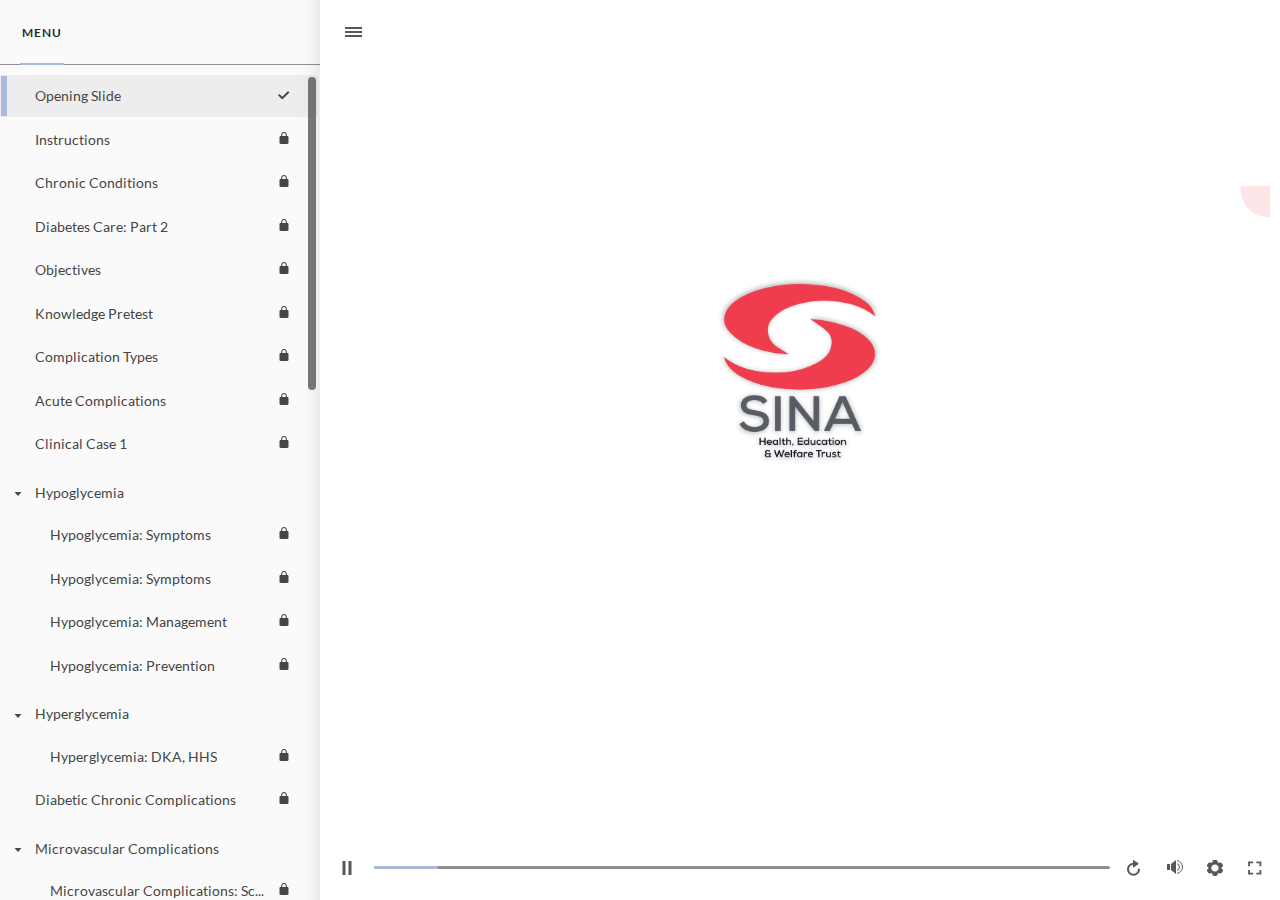
==== index.html @ 586d02e0 "CCPD2-v1" ====
﻿<!doctype html>
<html lang="en-US">
<head>
  <meta charset="utf-8">
  <!-- Created using Storyline 360 - http://www.articulate.com  -->
  <!-- version: 3.82.31354.0 -->
  <title>CCDP2-v1</title>
  <meta http-equiv="x-ua-compatible" content="IE=edge"/>
  <meta name="viewport" content="width=device-width,initial-scale=1,user-scalable=no,shrink-to-fit=no,minimal-ui"/>
  <meta name="apple-mobile-web-app-capable" content="yes"/>
  <style>
    html, body { height: 100%; padding: 0; margin: 0 }
    #app { height: 100%; width: 100%; }
  </style>

  <script>
    window.DS = {};
    window.globals = {
      DATA_PATH_BASE: '',
      HAS_FRAME: true,
      HAS_SLIDE: true,

      lmsPresent: false,
      tinCanPresent: false,
      cmi5Present: false,
      aoSupport: false,
      scale: 'noscale',
      captureRc: false,
      browserSize: 'optimal',
      bgColor: '#FFFFFF',
      features: 'BackgroundAudioTriggers,BackgroundAudioVolumeVariable,ConnectionMessages,DropIn1,DropIn2,DropIn3,DropIn4,DropIn5,LayerPresentAsDialog,MultiLineTextEntry,MultipleQuizTracking,PlayerTooltips,UpdatedThemeEditor',
      themeName: 'unified',
      preloaderColor: '#8C8C8C',
      suppressAnalytics: false,
      productChannel: 'stable',
      publishSource: 'storyline',
      aid: 'auth0|5c3ebf465839c91ac43ea7fc',
      cid: '29e8bac9-956a-42c9-afb0-12fc80b19edf',
      playerVersion: '3.82.31354.0',
      publishTimestamp: '2023-12-13T22:24:40.4464291Z',
      maxIosVideoElements: 10,
      connectionSettings: { message: 'You%20are%20offline.%20Trying%20to%20reconnect...', useDarkTheme: true, mode: 'disabled' },

      
      parseParams: function(qs) {
        if (window.globals.parsedParams != null) {
          return window.globals.parsedParams;
        }
        qs = (qs || window.location.search.substr(1)).split('+').join(' ');
        var params = {},
            tokens,
            re = /[?&]?([^=]+)=([^&]*)/g;

        while (tokens = re.exec(qs)) {
          params[decodeURIComponent(tokens[1]).trim()] =
            decodeURIComponent(tokens[2]).trim();
        }
        window.globals.parsedParams = params;
        return params;
      }

    };
  </script>
  <script>
    var isIe11 = ('ActiveXObject' in window || window.MSBlobBuilder != null)
      && window.msCrypto != null && !window.ActiveXObject;
    if (isIe11) {
      window.globals.unsupportedBrowser = true;
      document.write(atob('[base64]'));
    }
  </script>
  
  <script>window.THREE = { };</script>
  
</head>
<body style="background: #FFFFFF" class="cs-HTML theme-unified">
  <!-- 360 -->
  <script>!function(){var e,i=/iPhone/i,o=/iPod/i,n=/iPad/i,t=/\biOS-universal(?:.+)Mac\b/i,r=/\bAndroid(?:.+)Mobile\b/i,a=/Android/i,d=/(?:SD4930UR|\bSilk(?:.+)Mobile\b)/i,p=/Silk/i,l=/Windows Phone/i,u=/\bWindows(?:.+)ARM\b/i,b=/BlackBerry/i,s=/BB10/i,c=/Opera Mini/i,f=/\b(CriOS|Chrome)(?:.+)Mobile/i,h=/Mobile(?:.+)Firefox\b/i,v=function(e){return void 0!==e&&"MacIntel"===e.platform&&"number"==typeof e.maxTouchPoints&&e.maxTouchPoints>1&&"undefined"==typeof MSStream};e=function(e){var m={userAgent:"",platform:"",maxTouchPoints:0};e||"undefined"==typeof navigator?"string"==typeof e?m.userAgent=e:e&&e.userAgent&&(m={userAgent:e.userAgent,platform:e.platform,maxTouchPoints:e.maxTouchPoints||0}):m={userAgent:navigator.userAgent,platform:navigator.platform,maxTouchPoints:navigator.maxTouchPoints||0};var g=m.userAgent,y=g.split("[FBAN");void 0!==y[1]&&(g=y[0]),void 0!==(y=g.split("Twitter"))[1]&&(g=y[0]);var A=function(e){return function(i){return i.test(e)}}(g),w={apple:{phone:A(i)&&!A(l),ipod:A(o),tablet:!A(i)&&(A(n)||v(m))&&!A(l),universal:A(t),device:(A(i)||A(o)||A(n)||A(t)||v(m))&&!A(l)},amazon:{phone:A(d),tablet:!A(d)&&A(p),device:A(d)||A(p)},android:{phone:!A(l)&&A(d)||!A(l)&&A(r),tablet:!A(l)&&!A(d)&&!A(r)&&(A(p)||A(a)),device:!A(l)&&(A(d)||A(p)||A(r)||A(a))||A(/\bokhttp\b/i)},windows:{phone:A(l),tablet:A(u),device:A(l)||A(u)},other:{blackberry:A(b),blackberry10:A(s),opera:A(c),firefox:A(h),chrome:A(f),device:A(b)||A(s)||A(c)||A(h)||A(f)},any:!1,phone:!1,tablet:!1};return w.any=w.apple.device||w.android.device||w.windows.device||w.other.device,w.phone=w.apple.phone||w.android.phone||w.windows.phone,w.tablet=w.apple.tablet||w.android.tablet||w.windows.tablet,w}(),"object"==typeof exports&&"undefined"!=typeof module?module.exports=e:"function"==typeof define&&define.amd?define((function(){return e})):this.isMobile=e}();
    window.isMobile.apple.tablet = window.isMobile.apple.tablet ||
      (navigator.platform === 'MacIntel' && navigator.maxTouchPoints > 1);
    window.isMobile.apple.device = window.isMobile.apple.device || window.isMobile.apple.tablet;
    window.isMobile.tablet = window.isMobile.tablet || window.isMobile.apple.tablet;
    window.isMobile.any = window.isMobile.any || window.isMobile.apple.tablet;
  </script>

  <div id="focus-sink" tabindex="-1"></div>

  <div id="preso"></div>
  <script>
    (function() {

      var classTypes = [ 'desktop', 'mobile', 'phone', 'tablet' ];

      var addDeviceClasses = function(prefix, testObj) {
        var curr, i;
        for (i = 0; i < classTypes.length; i++) {
          curr = classTypes[i];
          if (testObj[curr]) {
            document.body.classList.add(prefix + curr);
          }
        }
      };

      var params = window.globals.parseParams(),
          isDevicePreview = params.devicepreview === '1',
          isPhoneOverride = params.deviceType === 'phone' || (isDevicePreview && params.phone == '1'),
          isTabletOverride = (params.deviceType === 'tablet' || isDevicePreview) && !isPhoneOverride,
          isMobileOverride = isPhoneOverride || isTabletOverride;

      var deviceView = {
        desktop: !window.isMobile.any && !isMobileOverride,
        mobile: window.isMobile.any || isMobileOverride,
        phone: isPhoneOverride || (window.isMobile.phone && !isTabletOverride),
        tablet: isTabletOverride || window.isMobile.tablet
      };

      window.globals.deviceView = deviceView;
      window.isMobile.desktop = !window.isMobile.any;
      window.isMobile.mobile = window.isMobile.any;

      addDeviceClasses('view-', deviceView);

    })();
  </script>
  
  <script src='story_content/user.js' type=text/javascript></script>
  <div class="slide-loader"></div>

  <script>
    var doc = document, loader = doc.body.querySelector('.slide-loader'); [ 1, 2, 3 ].forEach(function(n) { var d = doc.createElement('div'); d.style.backgroundColor = window.globals.preloaderColor; d.classList.add('mobile-loader-dot'); d.classList.add('dot' + n); loader.appendChild(d); });
  </script>

  <div class="mobile-load-title-overlay" style="display: none">
    <div class="mobile-load-title">CCDP2-v1</div>
  </div>

  <div class="mobile-chrome-warning"></div>

  
<style>
  .warn-connection-dialog {
    display: none;
    background: transparent;
    pointer-events: all;
    position: fixed;
    left: 0;
    top: 0;
    width: 100%;
    height: 100%;
    z-index: 999;
  }

  .warn-connection-content {
    pointer-events: all;
    border-radius: 4px;
    background: white;
    border: 1px solid #E7E7E7;
    color: #333333;
    box-shadow: 0 2px 4px rgba(0, 0, 0, 0.25);
    transition: all 150ms ease-out;
    position: absolute;
    white-space: nowrap;
  }

  .view-phone.is-landscape .warn-connection-content {
    left: 23px;
    bottom: 23px;
  }

  .view-tablet.is-landscape .warn-connection-content {
    left: 50%;
    top: 20px;
    transform: translateX(-50%);
  }

  .view-mobile.is-portrait .warn-connection-content {
    transform: translate(-50%, calc(-100% - 15px));
  }

  .warn-connection-content p {
    display: inline-block;
    margin: 0 8px 0 0;
    line-height: 33px;
    font-size: 11px;
  }

  .warn-connection-content svg {
    position: relative;
    vertical-align: middle;
    margin: 0 2px 2px 8px;
  }

  .view-desktop .warn-connection-content {
    left: 1.5em;
    bottom: 1.5em;
  }

  .view-desktop .warn-connection-content p {
    font-size: 1.1em;
  }

  .is-offline .warn-connection-dialog {
    display: block;
  }

  .is-offline .cs-panel * {
    pointer-events: none !important;
  }

  .is-offline .cs-panel {
    pointer-events: all !important;
  }

  .is-offline #nav-controls * {
    pointer-events: none !important;
  }

  .is-offline #nav-controls {
    pointer-events: all !important;
  }
</style>

<div class="warn-connection-dialog" role="alertdialog" aria-modal="true" tabindex="0" aria-labelledby="warn-connection-message">
  <div class="warn-connection-content">
    <svg width="17" height="15" viewBox="0 0 17 15" xmlns="http://www.w3.org/2000/svg">
      <path fill="#8F0000" stroke="white" d="M16.07,12.98 L15.88,12.23 L9.51,1.21 C8.97,0.26,7.6,0.26,7.06,1.21 L0.69,12.23 C0.15,13.16,0.81,14.36,1.91,14.36 H14.65 C15.47,14.36,16.05,13.7,16.07,12.98 Z"/>
      <path fill="white" stroke="white" d="M8.58,5.5 C8.35,5.28,8.5,5.35,8.21,5.32 C8.09,5.35,7.97,5.49,7.96,5.67 C7.97,5.79,7.98,5.92,7.98,6.04 L7.98,6.04 C7.99,6.17,8,6.31,8.01,6.43 L8.01,6.44 C8.03,6.92,8.06,7.41,8.09,7.9 L8.09,7.9 C8.12,8.39,8.14,8.88,8.17,9.37 C8.17,9.39,8.18,9.42,8.2,9.44 C8.23,9.46,8.25,9.47,8.28,9.47 C8.31,9.47,8.34,9.46,8.35,9.44 C8.37,9.43,8.38,9.4,8.39,9.35 L8.39,9.34 C8.39,9.24,8.4,9.15,8.4,9.05 L8.4,9.05 C8.41,8.96,8.41,8.86,8.42,8.75 C8.43,8.44,8.45,8.12,8.47,7.81 L8.47,7.81 C8.49,7.49,8.51,7.18,8.53,6.87 C8.55,6.46,8.56,6.05,8.59,5.64 L8.6,5.62 C8.6,5.57,8.59,5.53,8.58,5.5 L8.21,5.32 Z"/>
      <circle fill="white" stroke="white" cx="8.3" cy="11.35" r="0.3"/>
    </svg>
    <p id="warn-connection-message">You are offline. Trying to reconnect...</p>
  </div>
</div>

<script>
  (function() {
    window.DS.connection = {
      warningShown: false,
      assets: {},
      loadingAssetGroup: false,
      retryDelay: 500
    };

    var connectionSettings = window.globals.connectionSettings || {};

    // The `window.globals.features` variable must be set in `webpack.dev.config` when testing locally - it is not enough
    // to have it in the data - but it must be set there as well.
    var useConnectionMessages = window.AbortController != null &&
      window.location.protocol != 'file:' &&
      window.globals.features.indexOf('ConnectionMessages') != -1 &&
      connectionSettings.mode === 'normal';

    window.DS.connection.useConnectionMessages = useConnectionMessages;

    var assetCount = 0;
    var checkLoadedId;


    if (useConnectionMessages && connectionSettings != null) {
      var contentEl = document.querySelector('.warn-connection-content');
      var messageEl = contentEl.querySelector('p');

      if (connectionSettings.useDarkTheme) {
        contentEl.style.borderColor = '#BABBBA';
        contentEl.style.backgroundColor = '#282828';
        contentEl.style.color = '#FFFFFF';
      }

      if (connectionSettings.message != null) {
        messageEl.textContent = window.decodeURIComponent(connectionSettings.message);
      }
    }

    function checkAssetsReady() {
      for (var i in DS.connection.assets) {
        if (!DS.connection.assets[i].success) {
          return false;
        }
      }
      return true;
    }

    function stopAssetGroup() {
      if (!useConnectionMessages) { return; }

      assetCount = 0;

      DS.connection.oldAssetGroup = DS.connection.assets;
      DS.connection.assets = {};
      DS.connection.loadingAssetGroup = false;
      clearInterval(checkLoadedId);
    }

    function startAssetGroup() {
      if (!useConnectionMessages) { return; }
      var ticks = 0;
      clearInterval(checkLoadedId);
      checkLoadedId = setInterval(function() {
        var loaded = 0;
        if (assetCount === 0 && loaded === 0) {
          clearInterval(checkLoadedId);
          return;
        }

        for (var i in DS.connection.assets) {
          if (DS.connection.assets[i].success) {
            loaded++;
          }
        }

        if (assetCount === loaded && checkAssetsReady()) {
          for (var i in DS.connection.assets) {
            if (DS.connection.assets[i].action) {
              DS.connection.assets[i].action();
            }
          }
          hideWarning();
          stopAssetGroup();
        }
      }, 100)
    }

    function requiredAsset(url, action, retry, type) {
      if (!useConnectionMessages) { return; }
      if (DS.connection.assets[url]) { return; }

      DS.connection.assets[url] = {
        success: false, action: action, retry: retry, type: type
      };
      assetCount = Object.keys(DS.connection.assets).length;
      if (!DS.connection.loadingAssetGroup) {
        startAssetGroup();
      }
      DS.connection.loadingAssetGroup = true;
    }

    function assetLoaded(url) {
      if (!useConnectionMessages) { return; }
      if (DS.connection.assets[url]) {
        DS.connection.assets[url].success = true;
      }
    }

    function assetFailed(url) {
      if (!useConnectionMessages) { return; }
      if (!DS.connection.assets[url]) {
        if (/\.js$/.test(url) && url.indexOf('transcripts') === -1) {
          setTimeout(function() {
            if (DS.connection.lastSlideLoaded != null) {
              DS.connection.lastSlideLoaded();
            }
          }, DS.connection.retryDelay);
        }
        return;
      }
      if (!DS.connection.warningShown) { showWarning(); }
      if (DS.connection.assets[url].retry) {
        setTimeout(function() {
          if (!DS.connection.assets[url].success) {
            DS.connection.assets[url].retry()
          }
        }, DS.connection.retryDelay);
      }
    }

    function hideWarning() {
      document.body.classList.remove('is-offline');
      DS.connection.warningShown = false;
      enableKeys();
    }
    DS.connection.hideWarning = hideWarning

    function showWarning(btn) {
      document.body.classList.add('is-offline')
      DS.connection.warningShown = true;
      updateWarningPosition();
      disableKeys();
    }

    function updateWarningPosition() {
      if (!DS.connection.warningShown) {
        return;
      }

      var isPortrait = document.body.classList.contains('is-portrait');
      var isMobile = document.body.classList.contains('view-mobile');
      var warningEl = document.querySelector('.warn-connection-content');

      if (isPortrait && isMobile) {
        var slide = document.querySelector('.primary-slide');
        var slideRect = slide != null
          ? slide.getBoundingClientRect()
          : { top: window.innerHeight, left: 0, width: window.innerWidth };

        warningEl.style.top = `${slideRect.top}px`
        warningEl.style.left = `${slideRect.left + slideRect.width / 2}px`
      } else {
        warningEl.style.top = null;
        warningEl.style.left = null;
      }

      window.requestAnimationFrame(updateWarningPosition);
    }

    function onDisableKeyDown(e) {
      e.preventDefault();
      e.stopImmediatePropagation();
    }

    function onDisableKeyUp(e) {
      e.preventDefault();
      e.stopImmediatePropagation();
    }

    var accStyle = document.createElement('style');
    var warnDialogEl = document.querySelector('.warn-connection-dialog');

    function disableKeys() {
      if (DS.views && DS.views.nsStack && DS.views.nsStack.length === 1) {
        DS.views.nsStack[0].tabReachable = false
        DS.views.nsStack[0].updateTabIndex(true, true);
      }

      accStyle.innerHTML = '.acc-shadow-dom { display: none; }';
      document.body.appendChild(accStyle);

      warnDialogEl.parentNode.append(warnDialogEl);
      warnDialogEl.focus();
    }

    function enableKeys() {
      accStyle.remove();
      if (DS.views && DS.views.nsStack && DS.views.nsStack.length === 1 && DS.views.nsStack[0].name === '_frame') {
        DS.views.nsStack[0].tabReachable = true;
        DS.views.nsStack[0].updateTabIndex();
      }
    }

    // these will all be noops if the feature flag isn't set in
    // the data and `window.globals.features`
    DS.connection.requiredAsset = requiredAsset;
    DS.connection.assetLoaded = assetLoaded;
    DS.connection.assetFailed = assetFailed;
    DS.connection.stopAssetGroup = stopAssetGroup;
    DS.connection.startAssetGroup = startAssetGroup;
  })();
</script>


  <script>
    
    if (window.autoSpider && window.vInterfaceObject) {
      document.querySelector('.mobile-load-title-overlay').style.display = 'none';
    }
  </script>

  

  <link rel="stylesheet" href="html5/data/css/output.min.css" data-noprefix/>
</body>
<script src="html5/lib/scripts/bootstrapper.min.js"></script>
</html>
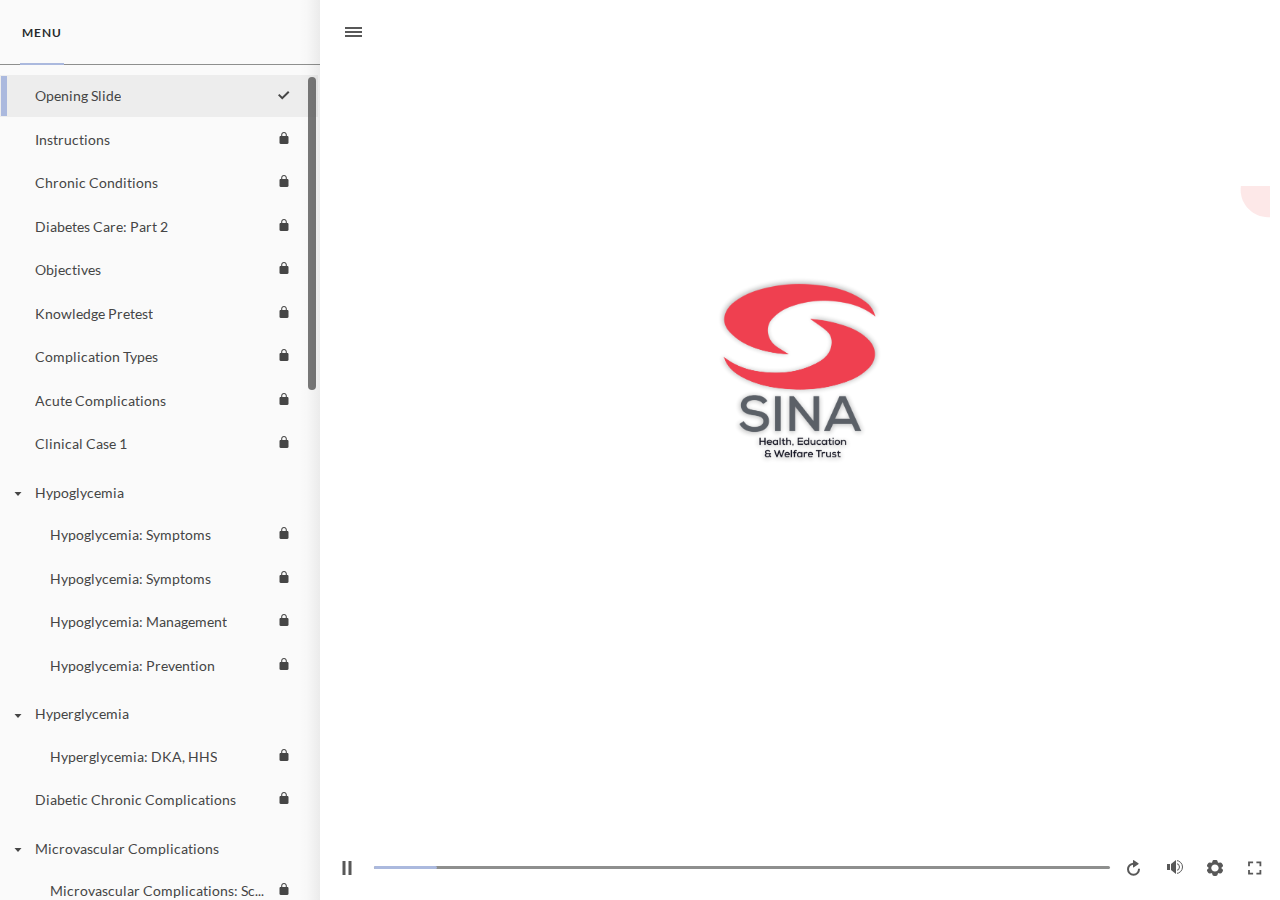
==== commit 9a1064bc: "CCDP2" ====
--- a/index.html
+++ b/index.html
@@ -37,7 +37,7 @@
       aid: 'auth0|5c3ebf465839c91ac43ea7fc',
       cid: '29e8bac9-956a-42c9-afb0-12fc80b19edf',
       playerVersion: '3.82.31354.0',
-      publishTimestamp: '2023-12-13T22:24:40.4464291Z',
+      publishTimestamp: '2023-12-13T22:47:57.9947314Z',
       maxIosVideoElements: 10,
       connectionSettings: { message: 'You%20are%20offline.%20Trying%20to%20reconnect...', useDarkTheme: true, mode: 'disabled' },
 
--- a/html5/data/css/output.min.css
+++ b/html5/data/css/output.min.css
@@ -1,60 +1,54 @@
 @font-face {
-  font-family: 'LatoBold Charset1_ Bold6288F3A9';
+  font-family: 'LatoBold Charset1_ BoldE63DCD40';
   src: url('[data-uri]');
   font-style: normal;
   font-weight: normal;
 }
 @font-face {
-  font-family: 'Lato Charset1_ 688f2J904AA5B4EC';
+  font-family: 'Lato Charset1_ 5dMKlCFwAE27D0EC';
   src: url('[data-uri]');
   font-style: normal;
   font-weight: normal;
 }
 @font-face {
-  font-family: 'Calibri Charset1_ 6H9M3E623098D';
-  src: url('[data-uri]');
-  font-style: normal;
-  font-weight: normal;
-}
-@font-face {
-  font-family: 'Open Sans Charset1_ 5aLA96D528C';
-  src: url('[data-uri]');
-  font-style: normal;
-  font-weight: normal;
-}
-@font-face {
-  font-family: 'Arial Charset1_ 6G79ieo6218D6AF';
+  font-family: 'Calibri Charset1_ 5gqce31A904BA';
+  src: url('[data-uri]');
+  font-style: normal;
+  font-weight: normal;
+}
+@font-face {
+  font-family: 'Open Sans Charset1_ 6Ku4BD54ABC';
+  src: url('[data-uri]');
+  font-style: normal;
+  font-weight: normal;
+}
+@font-face {
+  font-family: 'Arial Charset1_ 5dGLma1A57067AB';
   src: url('[data-uri]');
   font-style: normal;
   font-weight: normal;
 }
 @font-face {
-  font-family: 'Bell MT Charset1_ 5xMwk027EFFE4';
+  font-family: 'Bell MT Charset1_ 64jnHB6EEC768';
   src: url('[data-uri]');
   font-style: normal;
   font-weight: normal;
 }
 @font-face {
-  font-family: 'Symbol Charset1_ 5YPCuZ8CD8C2E4';
-  src: url('[data-uri]');
-  font-style: normal;
-  font-weight: normal;
-}
-@font-face {
-  font-family: 'Open SansBold CharsBold626C7779';
-  src: url('[data-uri]');
+  font-family: 'Open SansBold CharsBold0DC26271';
+  src: url('[data-uri]');
   font-style: normal;
   font-weight: normal;
 }
 @font-face {
   font-family: 'Calibri Charset0_v2mWipD31519F7';
-  src: url('[data-uri]